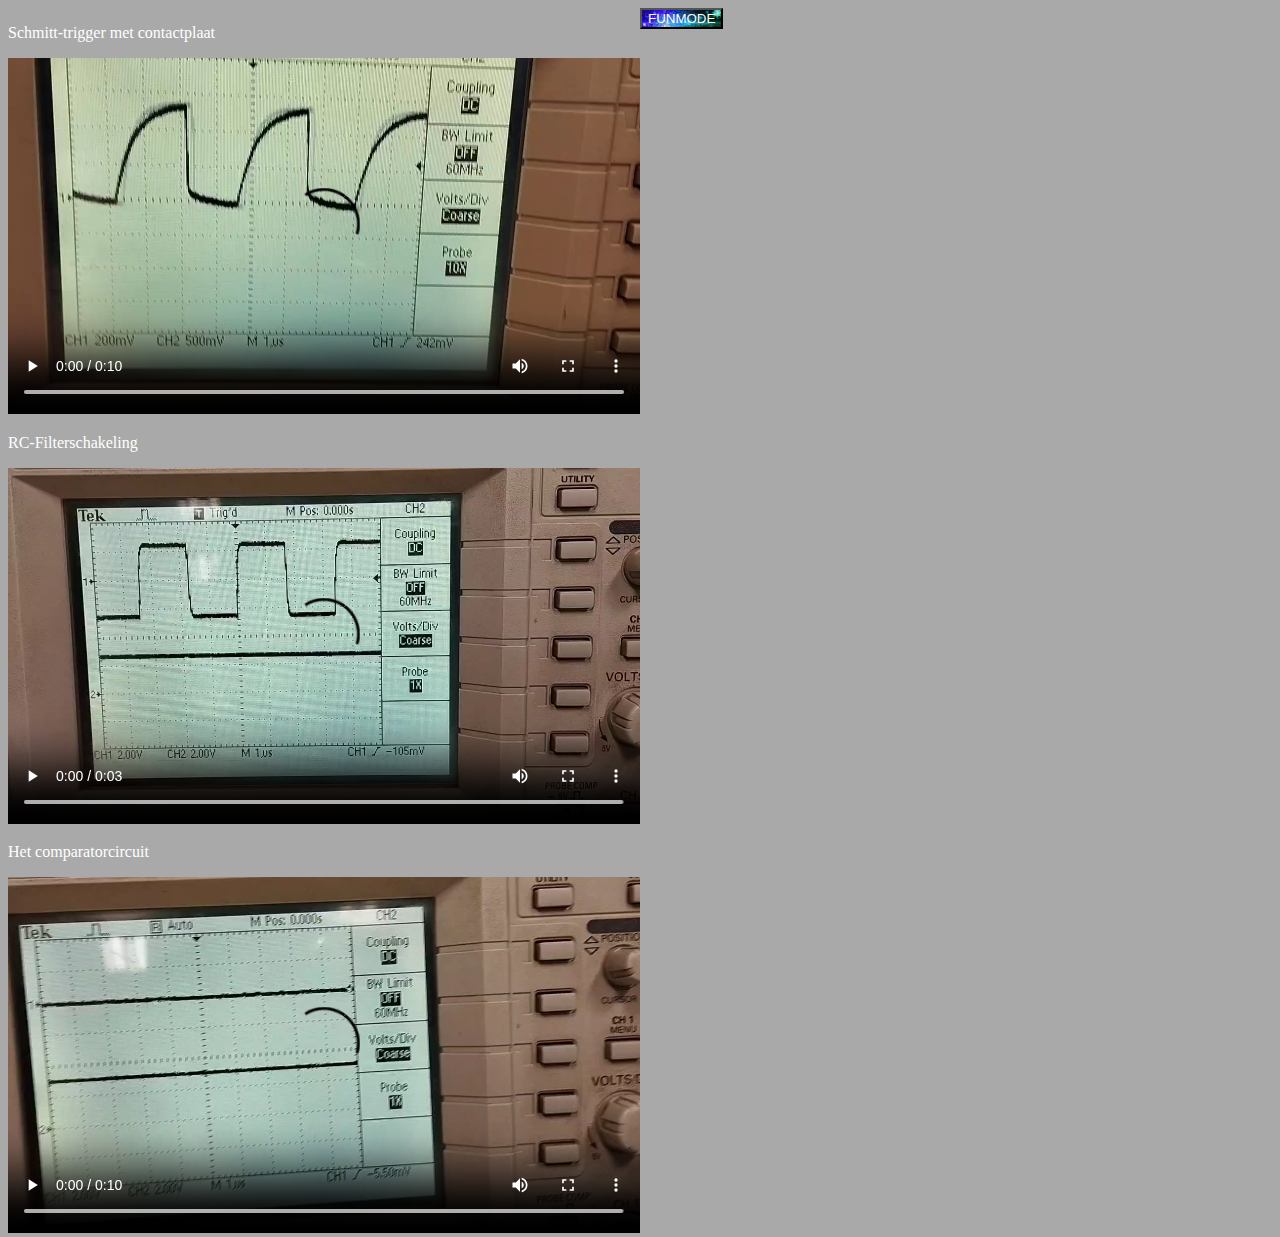
==== index.html @ 8862952d "Add files via upload" ====
<!DOCTYPE html>
<html lang="en">

<head>
    <meta charset="UTF-8">
    <meta http-equiv="X-UA-Compatible" content="IE=edge">
    <meta name="viewport" content="width=device-width, initial-scale=1.0">
    <title>Document</title>
    <link rel="stylesheet" href="style.css">
</head>

<body>
    <button id="funmode">FUNMODE</button>
    <div id="videos">
        <p id="text">Schmitt-trigger met contactplaat</p>
        <video id="video" controls src="./video1.mp4"></video>
        <p id="text">RC-Filterschakeling</p>
        <video id="video" controls src="./video2.mp4"></video>
        <p id="text">Het comparatorcircuit</p>
        <video id="video" controls src="./video3.mp4"></video>
    </div>

    <script>
        const funmode = document.getElementById("funmode");
        funmode.addEventListener("click", () => {
            window.location.href = "./funmode/index.html";
        });
    </script>
</body>

</html>
---- style.css ----
body {
  background-color: darkgray;
}

#funmode{
  background-image: url("./funmode/rainbow.gif");
  color: white;
}

#videos {
  background-color: transparent;
  float: left;
  position: relative;
  width: 50%;
  height: 100%;
}

#video {
  width: 100%;
  height: 100%;
}

#text {
  background-color: transparent;
  color: white;
}
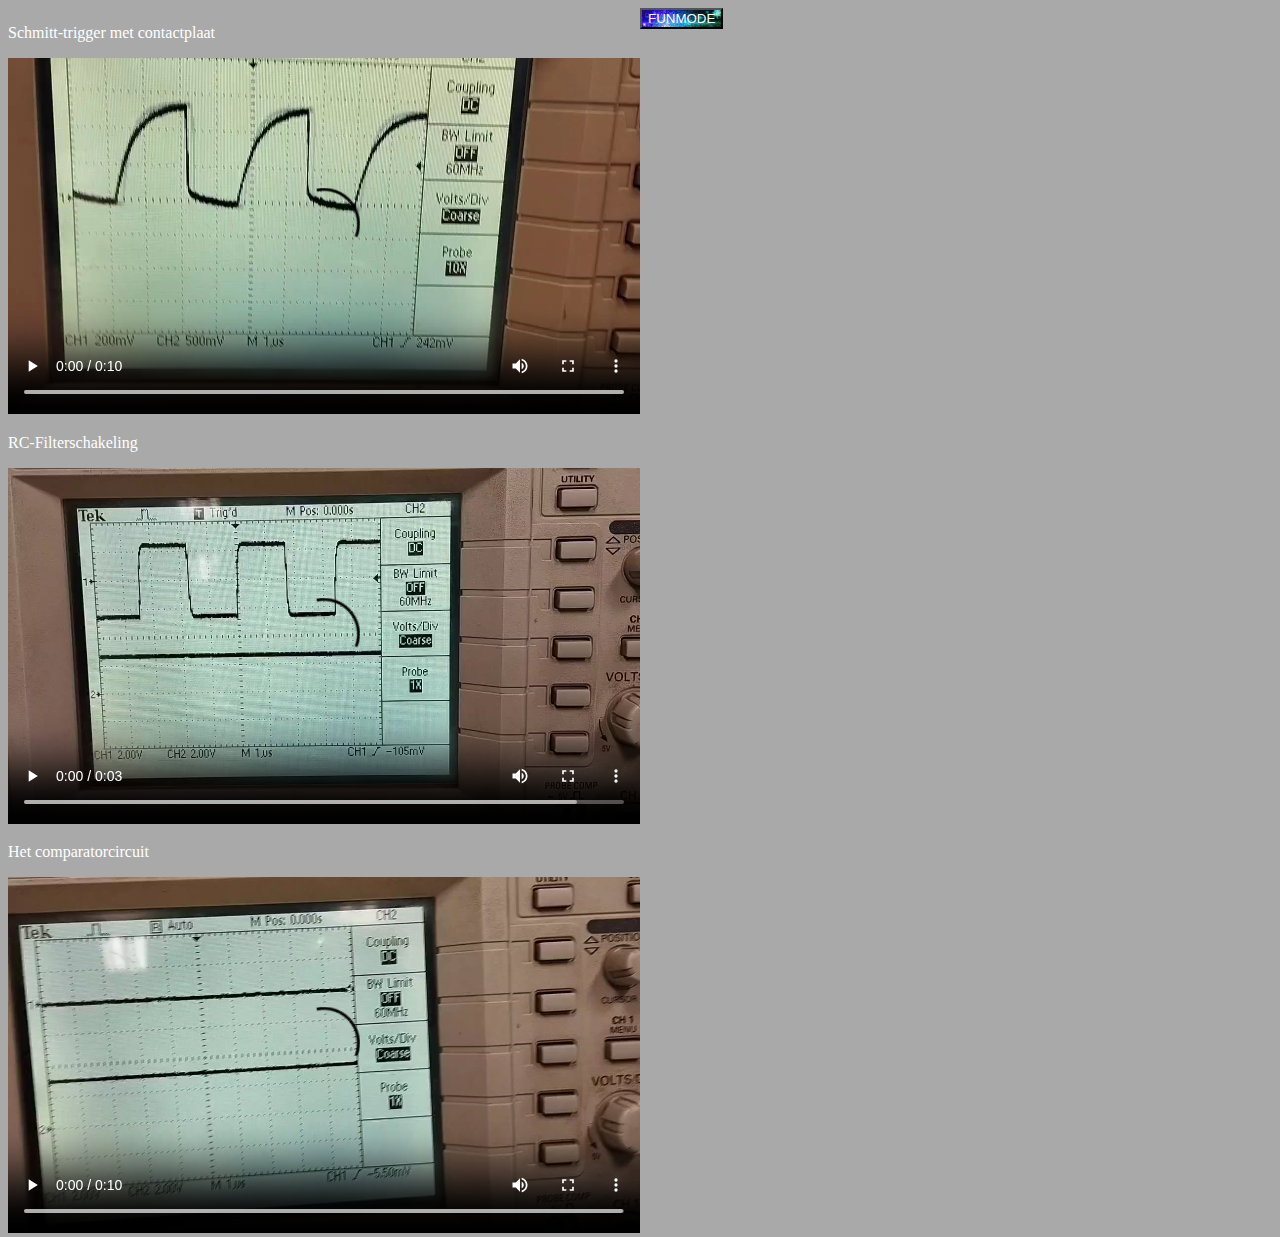
==== commit 0b7a7c33: "Update index.html" ====
--- a/index.html
+++ b/index.html
@@ -5,7 +5,7 @@
     <meta charset="UTF-8">
     <meta http-equiv="X-UA-Compatible" content="IE=edge">
     <meta name="viewport" content="width=device-width, initial-scale=1.0">
-    <title>Document</title>
+        <title>LABO Druksensor</title>
     <link rel="stylesheet" href="style.css">
 </head>
 
@@ -28,4 +28,4 @@
     </script>
 </body>
 
-</html>+</html>
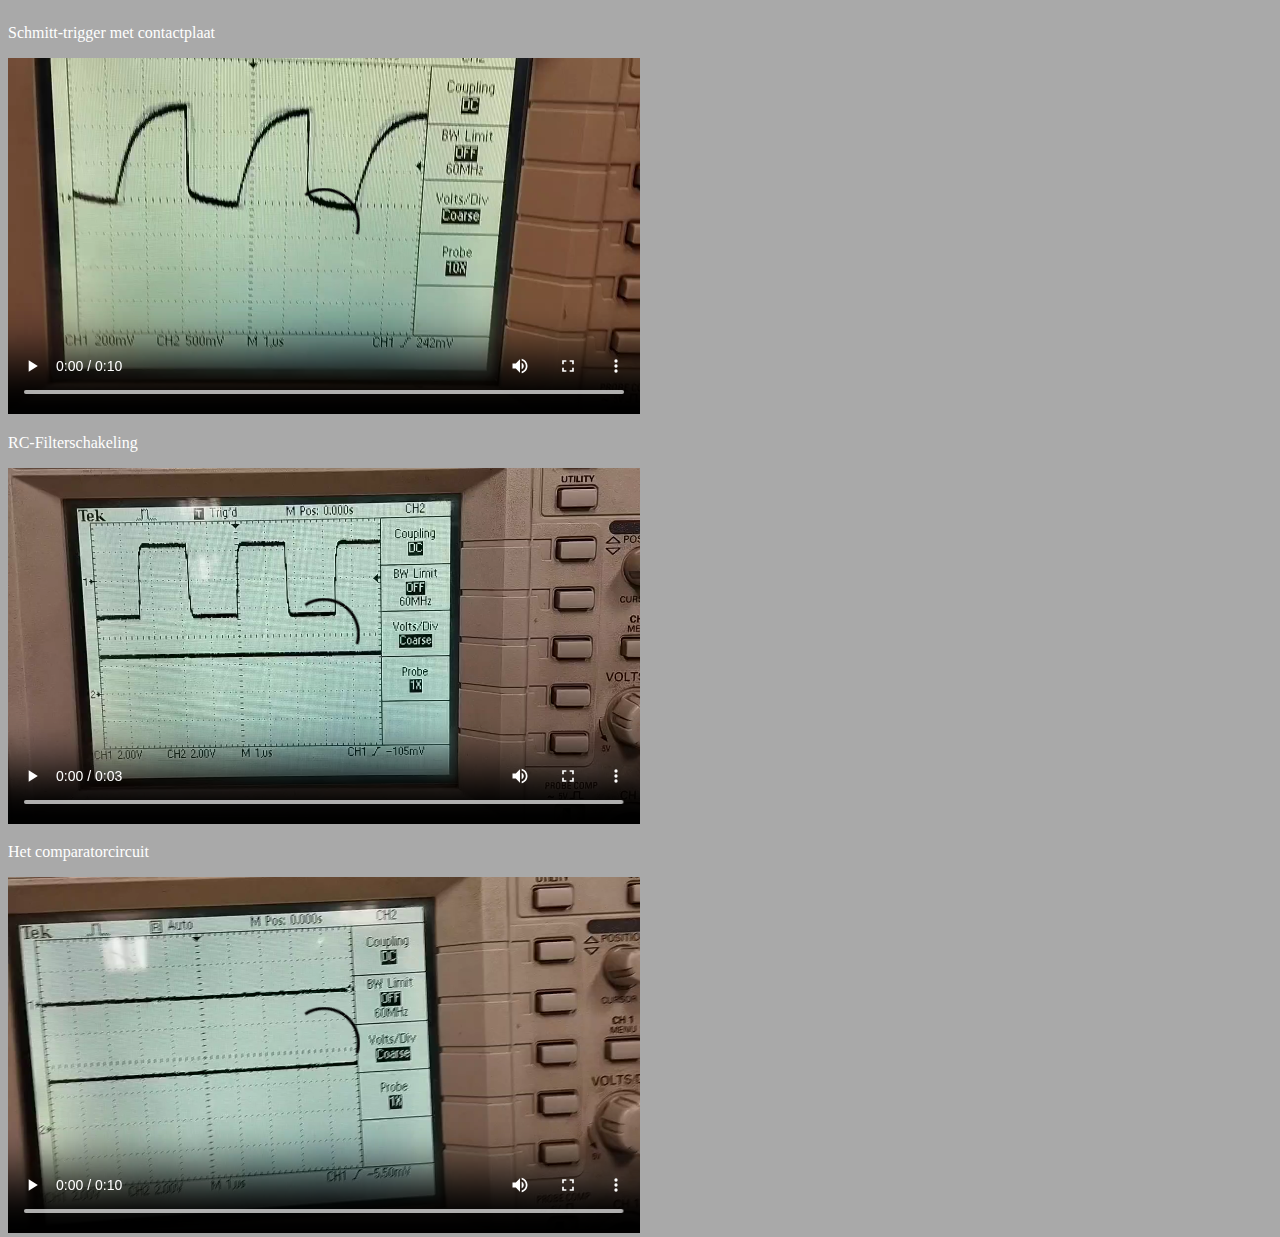
==== commit bded8f50: "Update index.html" ====
--- a/index.html
+++ b/index.html
@@ -10,7 +10,7 @@
 </head>
 
 <body>
-    <button id="funmode">FUNMODE</button>
+
     <div id="videos">
         <p id="text">Schmitt-trigger met contactplaat</p>
         <video id="video" controls src="./video1.mp4"></video>
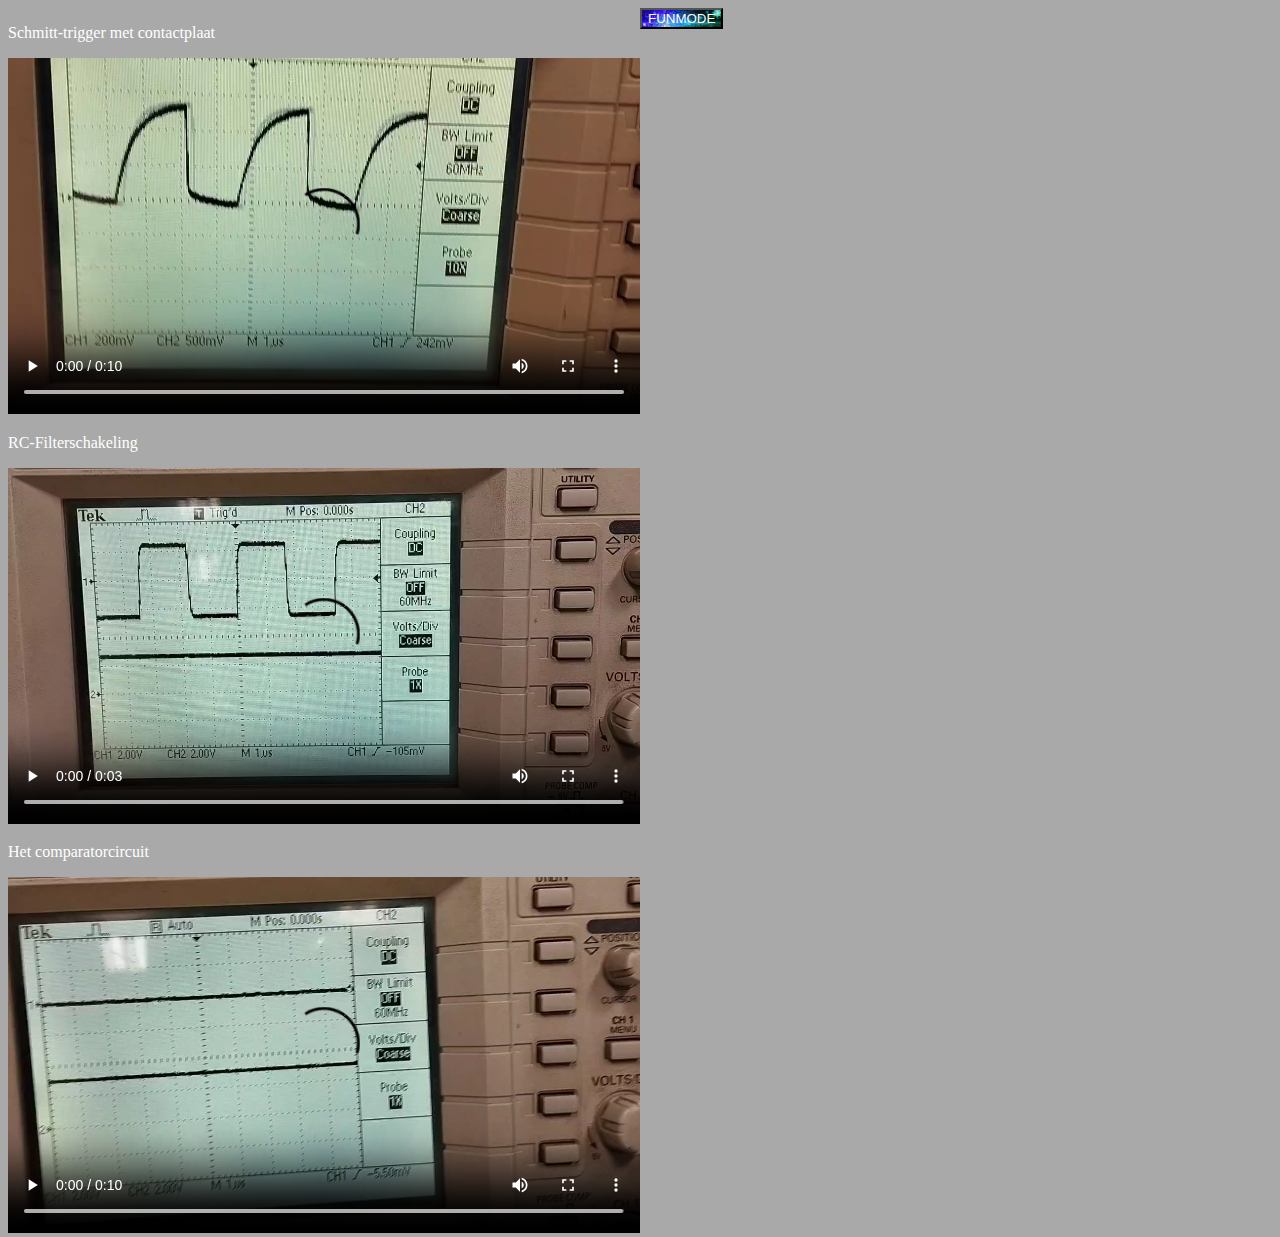
==== commit b0f58b51: "Critical Bug Fix" ====
--- a/index.html
+++ b/index.html
@@ -11,6 +11,8 @@
 
 <body>
 
+    <button id="funmode">FUNMODE</button>
+    
     <div id="videos">
         <p id="text">Schmitt-trigger met contactplaat</p>
         <video id="video" controls src="./video1.mp4"></video>
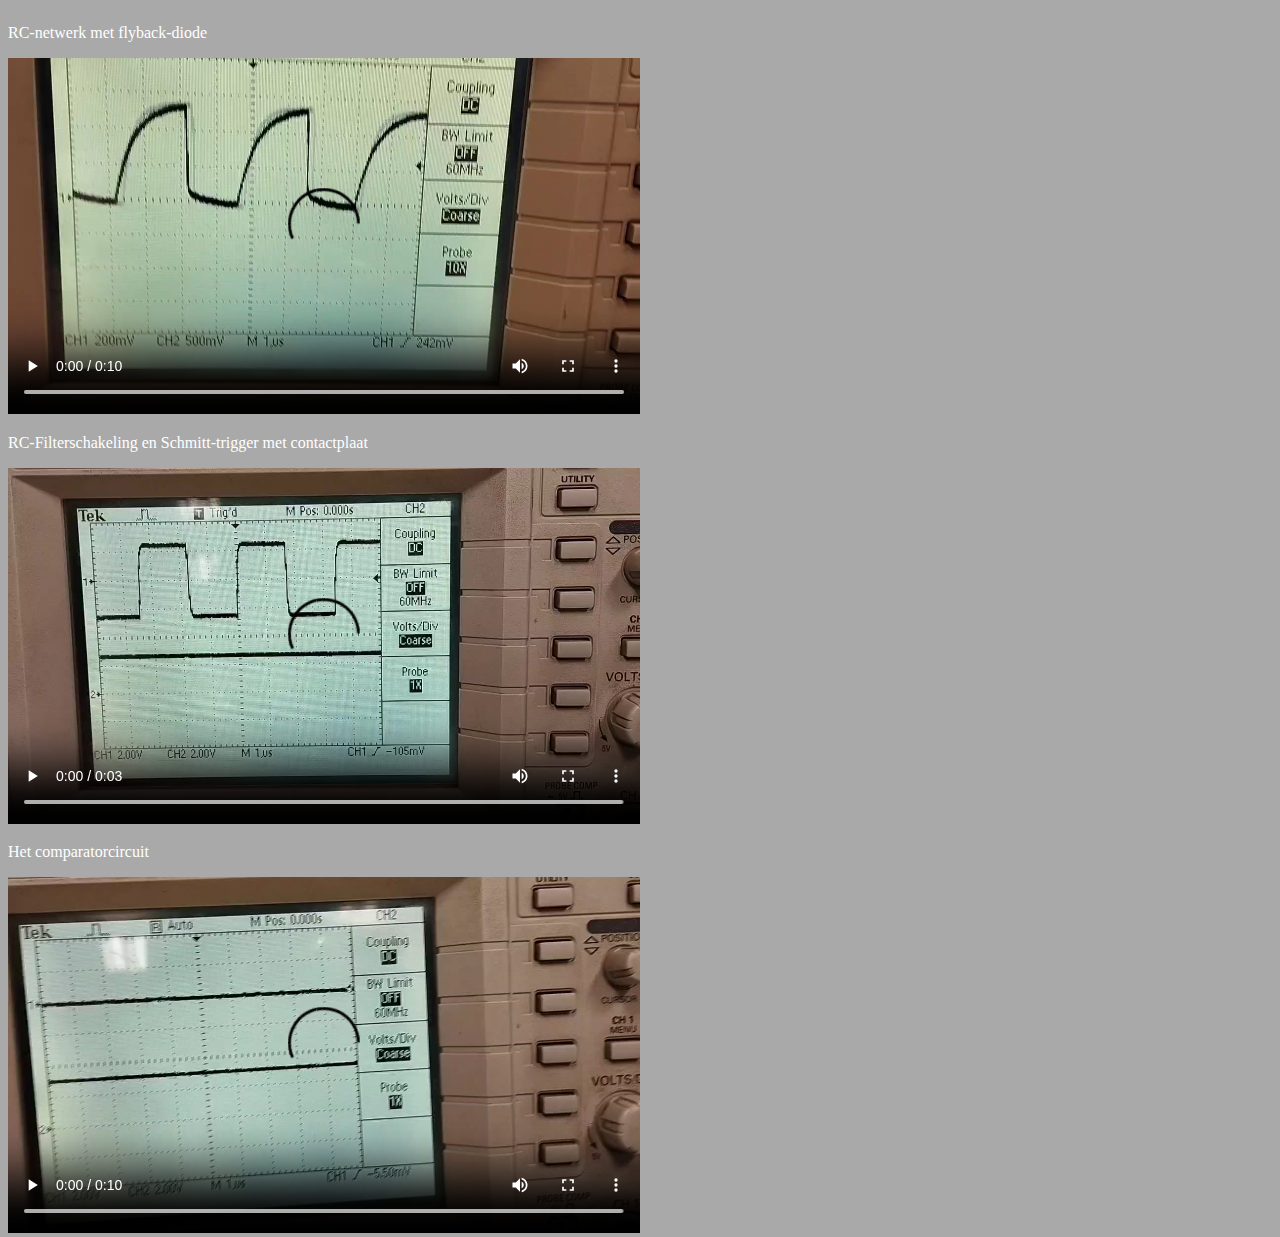
==== commit dc3e2896: "Update index.html" ====
--- a/index.html
+++ b/index.html
@@ -11,12 +11,10 @@
 
 <body>
 
-    <button id="funmode">FUNMODE</button>
-    
     <div id="videos">
-        <p id="text">Schmitt-trigger met contactplaat</p>
+        <p id="text">RC-netwerk met flyback-diode</p>
         <video id="video" controls src="./video1.mp4"></video>
-        <p id="text">RC-Filterschakeling</p>
+        <p id="text">RC-Filterschakeling en Schmitt-trigger met contactplaat</p>
         <video id="video" controls src="./video2.mp4"></video>
         <p id="text">Het comparatorcircuit</p>
         <video id="video" controls src="./video3.mp4"></video>
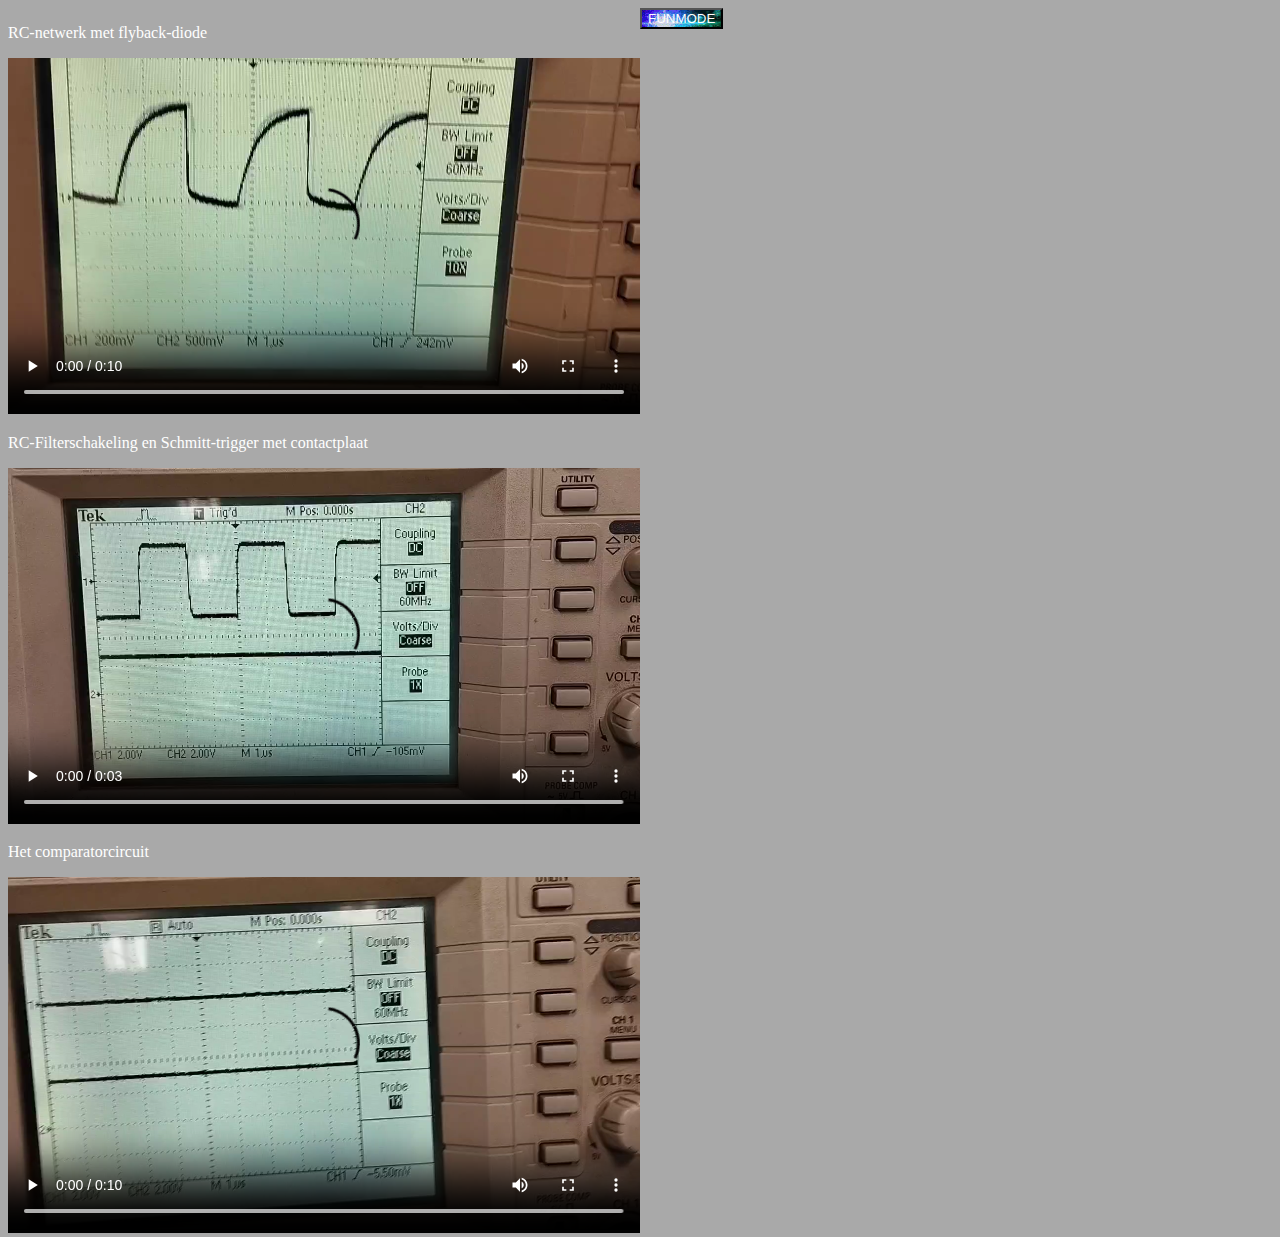
==== commit ed2f47d3: "Merge pull request #1 from BjarneVerschorre/patch-1" ====
--- a/index.html
+++ b/index.html
@@ -11,6 +11,8 @@
 
 <body>
 
+    <button id="funmode">FUNMODE</button>
+    
     <div id="videos">
         <p id="text">RC-netwerk met flyback-diode</p>
         <video id="video" controls src="./video1.mp4"></video>
